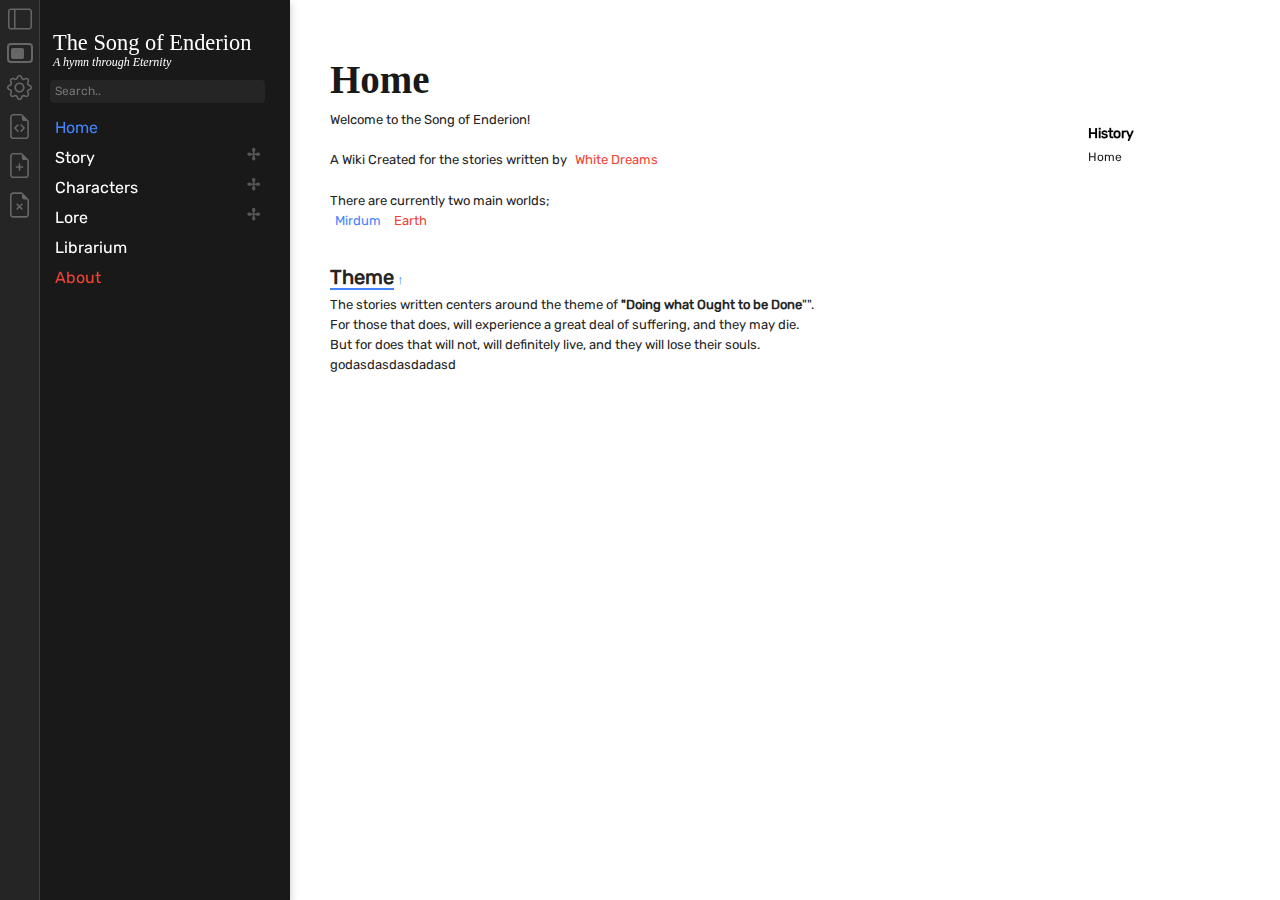
==== Project/index.html @ ec69cd26 "added backend" ====
<!DOCTYPE html>
<html lang="en">

<head>
  <meta charset="UTF-8">
  <meta name="viewport" content="width=device-width, initial-scale=1.0">
  <meta content="IE=edge,chrome=1">

  <title>Loremaster</title>

  <link rel="stylesheet" href="./.lore/css/style.css">

  <link rel="icon" href="./assets/favicon.svg">
</head> 

<body onload="start()">

  <div id="app">
    <Editor ref="editor"
            :metadata="metadata"
            @save-page="savePage"
            :cur-page-id="pageId"></Editor>

    <Confirmbox message="Delete this page?"
                id="delete-confirm"
                :handler="deletePage"></Confirmbox>

    <div class="container full" id="top">
      <!-- Sidebar for navigation -->
      <Sidebar :rerender="rerender" :metadata="metadata"></Sidebar>
      
      <!-- Card component - All contents comes here -->
      <Card :title="pageName"
            :content="content"
            :directory="metadata.directory"
            :toggle-state="toggleState"
            :page-id="pageId"
            @processed-content="(value) => $refs.editor.start(value)"
            /> 
    </div>
  </div>

  <!-- Script imports -->
  <script src=".lore/js/import/yaml.min.js"></script>
  <!-- <script src=".lore/js/import/vue.global.prod.min.js"></script> -->

  <script src=".lore/js/import/vue.global.js"></script>

  <script src=".lore/js/index.js"></script>
</body>

</html>
---- Project/.lore/css/style.css ----
/*! modern-normalize v2.0.0 | MIT License | https://github.com/sindresorhus/modern-normalize */
/*
Document
========
*/
/**
Use a better box model (opinionated).
*/
*,
::before,
::after {
  box-sizing: border-box;
}

html {
  /* Improve consistency of default fonts in all browsers. (https://github.com/sindresorhus/modern-normalize/issues/3) */
  font-family: system-ui, "Segoe UI", Roboto, Helvetica, Arial, sans-serif, "Apple Color Emoji", "Segoe UI Emoji";
  line-height: 1.15; /* 1. Correct the line height in all browsers. */
  -moz-tab-size: 4; /* 3. Use a more readable tab size (opinionated). */
  -o-tab-size: 4;
     tab-size: 4; /* 3 */
}

/*
Sections
========
*/
body {
  margin: 0; /* Remove the margin in all browsers. */
}

/*
Grouping content
================
*/
/**
1. Add the correct height in Firefox.
2. Correct the inheritance of border color in Firefox. (https://bugzilla.mozilla.org/show_bug.cgi?id=190655)
*/
hr {
  height: 0; /* 1 */
  color: inherit; /* 2 */
}

/*
Text-level semantics
====================
*/
/**
Add the correct text decoration in Chrome, Edge, and Safari.
*/
abbr[title] {
  -webkit-text-decoration: underline dotted;
          text-decoration: underline dotted;
}

/**
Add the correct font weight in Edge and Safari.
*/
b,
strong {
  font-weight: bolder;
}

/**
1. Improve consistency of default fonts in all browsers. (https://github.com/sindresorhus/modern-normalize/issues/3)
2. Correct the odd 'em' font sizing in all browsers.
*/
code,
kbd,
samp,
pre {
  font-family: ui-monospace, SFMono-Regular, Consolas, "Liberation Mono", Menlo, monospace; /* 1 */
  font-size: 1em; /* 2 */
}

/**
Add the correct font size in all browsers.
*/
small {
  font-size: 80%;
}

/**
Prevent 'sub' and 'sup' elements from affecting the line height in all browsers.
*/
sub,
sup {
  font-size: 75%;
  line-height: 0;
  position: relative;
  vertical-align: baseline;
}

sub {
  bottom: -0.25em;
}

sup {
  top: -0.5em;
}

/*
Tabular data
============
*/
/**
1. Remove text indentation from table contents in Chrome and Safari. (https://bugs.chromium.org/p/chromium/issues/detail?id=999088, https://bugs.webkit.org/show_bug.cgi?id=201297)
2. Correct table border color inheritance in Chrome and Safari. (https://bugs.chromium.org/p/chromium/issues/detail?id=935729, https://bugs.webkit.org/show_bug.cgi?id=195016)
*/
table {
  text-indent: 0; /* 1 */
  border-color: inherit; /* 2 */
}

/*
Forms
=====
*/
/**
1. Change the font styles in all browsers.
2. Remove the margin in Firefox and Safari.
*/
button,
input,
optgroup,
select,
textarea {
  font-family: inherit; /* 1 */
  font-size: 100%; /* 1 */
  line-height: 1.15; /* 1 */
  margin: 0; /* 2 */
}

/**
Remove the inheritance of text transform in Edge and Firefox.
*/
button,
select {
  text-transform: none;
}

/**
Correct the inability to style clickable types in iOS and Safari.
*/
button,
[type=button],
[type=reset],
[type=submit] {
  -webkit-appearance: button;
}

/**
Remove the inner border and padding in Firefox.
*/
::-moz-focus-inner {
  border-style: none;
  padding: 0;
}

/**
Restore the focus styles unset by the previous rule.
*/
:-moz-focusring {
  outline: 1px dotted ButtonText;
}

/**
Remove the additional ':invalid' styles in Firefox.
See: https://github.com/mozilla/gecko-dev/blob/2f9eacd9d3d995c937b4251a5557d95d494c9be1/layout/style/res/forms.css#L728-L737
*/
:-moz-ui-invalid {
  box-shadow: none;
}

/**
Remove the padding so developers are not caught out when they zero out 'fieldset' elements in all browsers.
*/
legend {
  padding: 0;
}

/**
Add the correct vertical alignment in Chrome and Firefox.
*/
progress {
  vertical-align: baseline;
}

/**
Correct the cursor style of increment and decrement buttons in Safari.
*/
::-webkit-inner-spin-button,
::-webkit-outer-spin-button {
  height: auto;
}

/**
1. Correct the odd appearance in Chrome and Safari.
2. Correct the outline style in Safari.
*/
[type=search] {
  -webkit-appearance: textfield; /* 1 */
  outline-offset: -2px; /* 2 */
}

/**
Remove the inner padding in Chrome and Safari on macOS.
*/
::-webkit-search-decoration {
  -webkit-appearance: none;
}

/**
1. Correct the inability to style clickable types in iOS and Safari.
2. Change font properties to 'inherit' in Safari.
*/
::-webkit-file-upload-button {
  -webkit-appearance: button; /* 1 */
  font: inherit; /* 2 */
}

/*
Interactive
===========
*/
/*
Add the correct display in Chrome and Safari.
*/
summary {
  display: list-item;
}

@font-face {
  font-family: "Rubik Light";
  src: local("Rubik Light"), local("Rubik-Light"), url("../font/Rubik-Light.woff2") format("woff2"), url("../font/Rubik-Light.woff") format("woff");
  font-weight: 300;
  font-style: normal;
  font-display: swap;
}
@font-face {
  font-family: "Rubik";
  src: local("Rubik Regular"), local("Rubik-Regular"), url("../font/Rubik-Regular.woff2") format("woff2"), url("../font/Rubik-Regular.woff") format("woff");
  font-weight: normal;
  font-style: normal;
  font-display: swap;
}
.mb-10 {
  margin-bottom: 10px;
}

.mt-10 {
  margin-top: 10px;
}

.ms-10 {
  margin-left: 10px;
}

.me-10 {
  margin-right: 10px;
}

.mb-15 {
  margin-bottom: 15px;
}

.mt-15 {
  margin-top: 15px;
}

.ms-15 {
  margin-left: 15px;
}

.me-15 {
  margin-right: 15px;
}

.mb-20 {
  margin-bottom: 20px;
}

.mt-20 {
  margin-top: 20px;
}

.ms-20 {
  margin-left: 20px;
}

.me-20 {
  margin-right: 20px;
}

.mb-25 {
  margin-bottom: 25px;
}

.mt-25 {
  margin-top: 25px;
}

.ms-25 {
  margin-left: 25px;
}

.me-25 {
  margin-right: 25px;
}

.breadcrumbs {
  padding: 10px;
  margin-bottom: 10px;
  border-radius: 10px;
  background-color: #f8fbff;
  font-size: 13px;
}
.breadcrumbs .button {
  color: rgba(37, 37, 37, 0.9);
}

@media screen and (max-width: 500px) {
  .breadcrumbs {
    font-size: 12px;
    padding: 5px;
    margin-bottom: 5px;
  }
}
.btn {
  padding: 5px 10px 5px 10px;
  border: none;
  border-radius: 5px;
  width: 100%;
  background-color: #4584FF;
  color: white;
  transition: 0.1s linear;
  -webkit-user-select: none;
     -moz-user-select: none;
          user-select: none;
  cursor: pointer;
  font-weight: 100 !important;
  font-style: normal;
  font-size: 14px;
}
.btn:hover {
  transform: scale(1.1);
}
.btn:active {
  transform: scale(1);
}

.btn-active {
  background-color: #252525 !important;
}

.btn-blue {
  background-color: #4584FF !important;
  color: white;
}

.btn-red {
  background-color: #191919 !important;
  color: white;
}

.card-container {
  display: flex;
  height: 100%;
  flex-direction: column;
  justify-content: space-evenly;
  margin-left: 70px;
  height: 100%;
  width: 100%;
}

.card {
  max-width: 800px;
  padding: 30px;
  margin-left: 230px;
  color: #252525;
  font-size: 13px;
  font-family: Rubik Light;
  line-height: 20px;
  overflow: auto;
  transition: 0.3s linear;
}
.card blockquote {
  font-style: italic;
  border-left: 5px solid #4584FF;
  padding-left: 30px;
  margin-left: 10px;
}
.card p {
  margin: 0px !important;
}
.card .button {
  margin: 0px !important;
}
.card #card-content h1, .card #card-content h2, .card #card-content h3, .card #card-content h4, .card #card-content h5, .card #card-content h6 {
  margin-bottom: 5px !important;
}
.card #card-content h2 {
  border-bottom: 2px solid #4584ff;
  width: -moz-fit-content;
  width: fit-content;
}
.card #card-content .header1 {
  -webkit-user-select: none;
     -moz-user-select: none;
          user-select: none;
  display: flex;
  align-items: baseline;
}

#title {
  margin: 0px;
  margin-bottom: 10px;
  margin-top: 30px;
  color: #191919;
  font-size: 3em !important;
  font-family: Cambria !important;
  line-height: 40px;
}

.no-scroll {
  overflow: hidden;
}

@media screen and (max-width: 900px) {
  .card-container {
    margin-left: 50px;
  }
  #title {
    font-size: 2.5em;
  }
}
@media screen and (max-width: 500px) {
  .card-container {
    margin-left: 20px;
  }
  .card {
    padding-top: 10px;
  }
  #title {
    margin-top: 10px;
    transition: 0.4s linear;
  }
}
@media screen and (max-width: 700px) {
  .card {
    margin-left: 0px;
  }
}
.toc {
  display: flex;
  flex-direction: column;
  max-width: 500px;
  min-width: 150px;
  width: -moz-fit-content;
  width: fit-content;
  padding: 10px;
  border-radius: 5px;
  background-color: #f8fbff;
}
.toc .toc-title {
  font-weight: bold;
  font-size: 14px;
  text-align: center;
  margin: 0px;
}
.toc .H2 {
  margin-left: 1em !important;
}
.toc .H3 {
  margin-left: 2em !important;
}
.toc .H4 {
  margin-left: 3em !important;
}
.toc .H5 {
  margin-left: 4em !important;
}
.toc .H6 {
  margin-left: 5em !important;
}

.side-toc {
  width: 150px;
  position: fixed;
  top: 120px;
  right: 50px;
  z-index: 90000;
  padding: 5px;
  background-color: transparent;
}
.side-toc h1 {
  margin-bottom: 5px !important;
  text-align: start !important;
  padding: 1px 3px 1px 3px !important;
}
.side-toc a {
  font-size: 12px;
  color: #191919;
}
.side-toc #history-content {
  display: flex;
  flex-direction: column;
}

@media screen and (max-width: 1100px) {
  .side-toc {
    display: none;
  }
}
.confirmbox {
  width: 100%;
  height: 100%;
  z-index: 9999999;
  display: flex;
  justify-content: center;
  align-items: center;
  background-color: rgba(25, 25, 25, 0.2);
  position: absolute;
}
.confirmbox .box {
  width: 200px;
  padding: 20px;
  border-radius: 10px;
  display: flex;
  flex-direction: column;
  justify-content: center;
  align-items: center;
  background-color: white;
}
.confirmbox .box .buttons {
  display: flex;
  gap: 20px;
}

.dropdown {
  width: 100%;
  font-size: 14px;
  border: 1px solid rgba(37, 37, 37, 0.2);
  padding: 4px;
  border-radius: 3px;
}
.dropdown:focus {
  outline: 2px solid #4584FF;
}

#editmode {
  width: -moz-fit-content;
  width: fit-content;
  height: 100%;
}
#editmode h1 {
  font-size: 1.4em;
  font-family: cambria;
  font-weight: 100;
}

.btn--dark:hover {
  outline: 2px solid white;
  transform: scale(1);
}

.btn--red {
  background-color: #F44336 !important;
}

.template-list {
  width: 100%;
  -webkit-user-select: none;
     -moz-user-select: none;
          user-select: none;
}
.template-list h2 {
  font-size: 1.4em;
  font-family: cambria;
  font-weight: 100;
  margin-bottom: 3px;
}
.template-list select {
  padding: 10px;
  width: 100%;
  border: none;
  color: white;
  background-color: #252525;
}
.template-list select::-webkit-scrollbar {
  width: 0.5em;
}
.template-list select::-webkit-scrollbar-track {
  box-shadow: inset 0 0 6px rgba(0, 0, 0, 0.3);
}
.template-list select::-webkit-scrollbar-thumb {
  background-color: #4584FF;
}

.editor-container {
  position: fixed;
  height: 100%;
  width: 100%;
  display: grid;
  place-items: center;
  background-color: rgba(0, 0, 0, 0.36);
  z-index: 999999999;
}

#editor {
  width: 60vw;
  height: 100%;
  padding: 30px;
  gap: 10px;
  background-color: white;
  color: #191919;
}

.textbox {
  width: 100%;
}
.textbox h1 {
  margin: 0px;
  font-weight: 100;
  color: #4584FF;
}

#textarea {
  width: 100%;
  height: 84%;
  border: none;
  outline: none;
  margin-top: 20px;
  font-size: 13px;
  line-height: 17px;
  resize: none;
}
#textarea::-webkit-scrollbar {
  width: 0.5em;
}
#textarea::-webkit-scrollbar-track {
  box-shadow: inset 0 0 6px rgba(0, 0, 0, 0.3);
}
#textarea::-webkit-scrollbar-thumb {
  background-color: #4584FF;
}

.hr {
  margin: 10px 0px;
  border: 1px solid rgba(37, 37, 37, 0.2);
}

.editor-options {
  width: 150px;
  border-left: 1px solid rgba(37, 37, 37, 0.2);
  padding-left: 10px;
}
.editor-options .tab-options h1 {
  margin: 0px;
  font-size: 15px;
}

.path-select {
  font-size: 14px;
}

.table .category {
  width: -moz-fit-content;
  width: fit-content;
}

.invalid {
  outline: 2px solid #F44336;
}

.checkbox {
  display: flex;
  justify-content: center;
  align-items: center;
  margin-top: 5px;
}
.checkbox input {
  width: 16px;
  height: 16px;
  margin-right: 4px;
  accent-color: #4584FF;
}
.checkbox span {
  vertical-align: middle;
  color: #727272;
  font-size: 12px;
}

@media screen and (max-width: 1000px) {
  #editor {
    width: 80vw;
  }
}
@media screen and (max-width: 800px) {
  #editor {
    width: 100vw;
  }
}
.input {
  outline: none;
  border: 1px solid rgba(37, 37, 37, 0.2);
  padding: 4px;
  font-size: 12px;
  border-radius: 3px;
}
.input:focus {
  outline: 2px solid #4584FF;
}

.boxes {
  border-radius: 3px;
}

.profilebox {
  float: right;
  display: block;
  min-height: 100px;
  width: 250px;
  border-radius: 10px;
  padding: 8px;
  margin-left: 20px;
  margin-bottom: 10px;
  background-color: #f8fbff;
  font-size: 12px;
  transition: 0.5s linear;
}
.profilebox .tab-buttons {
  text-align: center;
}
.profilebox .profile--image {
  max-height: 500px;
  width: 100%;
  -o-object-fit: contain;
     object-fit: contain;
  transition: 0.5s linear;
}
.profilebox .profile--title {
  display: inline-block;
  width: 100%;
  border-radius: 5px;
  padding: 6px;
  margin-bottom: 10px;
  background-color: #4584FF;
  color: white;
  text-align: center;
  font-size: 16px;
}

.profilebox ul {
  margin: 0px;
  padding: 0px;
  padding-left: 12px;
}
.profilebox td {
  padding: 0px;
}
.profilebox .category--name {
  width: 100%;
  border-radius: 5px;
  background-color: #4584FF;
  color: white;
  text-align: center;
  font-size: 13px;
}
.profilebox .entry--name {
  font-weight: bold;
  vertical-align: text-top;
  text-align: start;
  min-width: 100px;
}
.profilebox .entry--value {
  margin-left: 10px;
}

@media screen and (max-width: 800px) {
  .profilebox {
    width: 230px;
    font-size: 11px;
    line-height: 15px;
  }
  .profilebox .profile--image {
    max-height: 350px;
  }
  .profilebox table {
    width: 100%;
  }
}
@media screen and (max-width: 500px) {
  .profilebox {
    float: none;
    width: 100%;
    margin-left: 0px;
    margin-bottom: 20px;
    font-size: 12px;
  }
  .profilebox .profile--image {
    max-height: 500px;
  }
  .profilebox .category--name {
    padding: 4px;
  }
}
.searchbox {
  width: 100%;
  border-radius: 4px;
  border: none;
  padding: 5px;
  background-color: #252525;
  color: white;
  font-size: 12px;
  font-family: Rubik;
}

.searchbox-area {
  margin-right: 5px;
  width: 100%;
}

#suggestions {
  position: absolute;
  background-color: #252525;
  width: 62%;
  border-bottom-left-radius: 6px;
  border-bottom-right-radius: 6px;
}

.suggestion-item {
  padding: 5px;
  border-top: 1px solid rgba(255, 255, 255, 0.12);
  font-size: 13px;
  cursor: pointer;
  transition: 0.1s ease-in;
}
.suggestion-item:hover {
  background-color: #4584FF;
}

.sidebar {
  position: fixed;
  height: 100%;
  min-height: 400px;
  z-index: 1;
}

#sidebarobj {
  left: 0px;
}

.user {
  width: 250px;
  margin-left: 40px;
  padding: 20px;
  padding-left: 10px;
  height: 100%;
  position: fixed;
  top: 0px;
  left: 0px;
  left: 0px;
  z-index: -1;
  background-color: #191919;
  color: white;
  transition: 0.3s ease-in-out;
  box-shadow: rgba(0, 0, 0, 0.24) 0px 3px 8px;
}

.titles {
  margin: 10px 3px;
}
.titles .title {
  margin: 0px;
  font-size: 1.4em;
  font-family: cambria;
  font-weight: 100;
}
.titles .subtitle {
  margin: 0px;
  font-size: 12px;
  font-family: cambria;
  font-weight: 300;
  font-style: italic;
  text-align: justify;
}

.nav-links {
  line-height: 30px;
  font-family: Rubik Light;
  -webkit-user-select: none;
     -moz-user-select: none;
          user-select: none;
}
.nav-links .button--showsub {
  float: right;
  color: rgba(255, 255, 255, 0.2666666667);
  transition: 0.2s ease-in-out;
  transform: scale(1);
  -webkit-user-select: none;
     -moz-user-select: none;
          user-select: none;
}
.nav-links .button--showsub:hover {
  transform: scale(1.1);
}
.nav-links .button--showsub:active {
  transform: scale(0.9);
}
.nav-links .button--mainnav .button {
  background-color: transparent;
  text-align: left;
  transition: 0.2s linear !important;
}
.nav-links .button--mainnav .button:hover {
  color: #4584FF;
}
.nav-links .button--mainnav .button--autolink {
  color: white;
}
.nav-links .button--subnav {
  font-size: 13px;
  line-height: 15px;
  margin-left: 10px;
}
.nav-links .hide-subnav {
  display: none;
}
.nav-links .button--active .button {
  color: #4584FF !important;
}

.close {
  display: none;
  float: right;
  margin-top: 10px;
  margin-right: -5px;
  padding: 2px 6px;
  border: none;
  border-radius: 4px;
  background-color: transparent;
  color: white;
  font-size: 1.4em;
  cursor: pointer;
  transition: 0.1s ease-in-out;
}
.close:hover {
  background-color: #4584FF;
  transform: scale(1.1);
  box-shadow: rgba(0, 0, 0, 0.24) 0px 3px 8px;
}
.close:active, .close :focus {
  transform: scale(0.9);
}

@media screen and (max-width: 900px) {
  .card {
    margin-left: 0px;
  }
  #sidebarobj {
    left: -500px;
  }
}
.button--sidebaredit {
  width: 100%;
  padding: 2px 5px;
  border: none;
  border-radius: 4px;
  display: flex;
  justify-content: center;
  align-items: center;
  flex-shrink: 0;
  background-color: transparent;
  color: white;
  font-size: 1.3em;
  cursor: pointer;
  z-index: 999;
  transition: 0.1s ease-in-out;
  display: flex;
  justify-content: center;
  align-items: center;
}
.button--sidebaredit:hover {
  transform: scale(1.1);
}
.button--sidebaredit:hover svg {
  fill: #4584ff;
}
.button--sidebaredit:active, .button--sidebaredit :focus {
  transform: scale(0.9);
}
.button--sidebaredit svg {
  fill: rgba(255, 255, 255, 0.3);
}

.editor-bar {
  height: 100%;
  width: 40px;
  padding: 0px;
  padding-top: 5px;
  border-right: 1px solid rgba(255, 255, 255, 0.12);
  display: flex;
  flex-direction: column;
  align-items: center;
  gap: 10px;
  background-color: #252525;
}

.warning {
  position: relative;
  transition: all 0.4s ease;
}
.warning .content {
  position: absolute;
  right: 0px;
  top: 30px;
  width: -moz-fit-content;
  width: fit-content;
  font-size: 14px;
  margin: 10px 0px;
  padding: 2px 5px;
  border-radius: 3px;
  background-color: #4584FF;
  color: white;
}

.spoiler {
  background-color: #252525 !important;
}

@media screen and (max-width: 500px) {
  .warning {
    width: 50px;
    top: -40px;
    right: 10px;
    position: absolute;
  }
  .warning span {
    font-size: 12px !important;
    width: 90px !important;
    text-align: center;
  }
}
.button {
  padding: 3px 5px 3px 5px;
  margin-right: 5px;
  border: none;
  border-radius: 5px;
  background-color: transparent;
  color: #191919;
  font-weight: bold;
  transition: 0.3s linear;
  cursor: pointer;
}
.button:hover {
  background-color: #4584FF;
  color: white;
}

.button--active {
  color: #4584FF;
}

.button--autolink {
  background-color: transparent;
  color: #4584FF;
  font-weight: 400;
}

.button--error {
  color: #F44336;
  font-weight: 400;
}
.button--error:hover {
  background-color: #F44336;
  color: white;
}

.button--toc {
  padding: 1px 3px 1px 3px;
  width: -moz-fit-content;
  width: fit-content;
  margin: 0px;
  line-height: 16px;
  border-radius: 3px;
  color: #4584FF;
  text-decoration: none;
  font-weight: normal;
  -webkit-user-select: none;
     -moz-user-select: none;
          user-select: none;
}

.toggle {
  width: 26px;
  display: flex;
}
.toggle input[type=checkbox] {
  height: 0;
  width: 0;
  visibility: hidden;
}
.toggle label {
  cursor: pointer;
  text-indent: -9999px;
  width: 26px;
  height: 20px;
  border: 2px solid rgba(255, 255, 255, 0.3);
  display: block;
  border-radius: 4px;
  position: relative;
}
.toggle label:after {
  content: "";
  position: absolute;
  top: 3px;
  left: 2px;
  width: 13px;
  height: 11px;
  background: rgba(255, 255, 255, 0.3);
  border-radius: 2px;
  transition: 0.3s;
}
.toggle input:checked + label:after {
  left: calc(100% - 2px);
  transform: translateX(-100%);
  background: #4584FF;
}
.toggle label:active:after {
  width: width30px;
  border: 2px solid #4584FF;
}

* {
  font-family: Rubik;
}

*, html {
  scroll-behavior: smooth !important;
}

html {
  overflow-x: hidden;
  overflow-y: scroll;
  margin-right: calc(-1 * (100vw - 100%)) !important;
}

body {
  background-color: white;
  height: 100vh;
}
body::-webkit-scrollbar {
  width: 0.5em;
}
body::-webkit-scrollbar-track {
  box-shadow: inset 0 0 6px rgba(0, 0, 0, 0.3);
}
body::-webkit-scrollbar-thumb {
  background-color: #4584FF;
}

.container {
  display: flex;
  width: 100vw;
}

.full {
  width: 100%;
  height: 100%;
}

.hide {
  display: none !important;
}

.error {
  color: #F44336;
  font-family: monospace;
}

.inputs {
  display: flex;
  justify-content: space-between;
  align-items: center;
  margin-bottom: 10px;
}

.flex {
  display: flex;
  gap: 5px;
}

.flex-c {
  flex-direction: column;
}

.flex-r {
  flex-direction: row;
}

.flex-between {
  justify-content: space-between;
}

.flex-align {
  align-items: center;
}

.width-100 {
  width: 100%;
}

.pos-relative {
  position: relative;
}

.float-bottom {
  position: absolute;
  bottom: 0;
}

.mt-15 {
  margin-top: 15px;
}/*# sourceMappingURL=style.css.map */
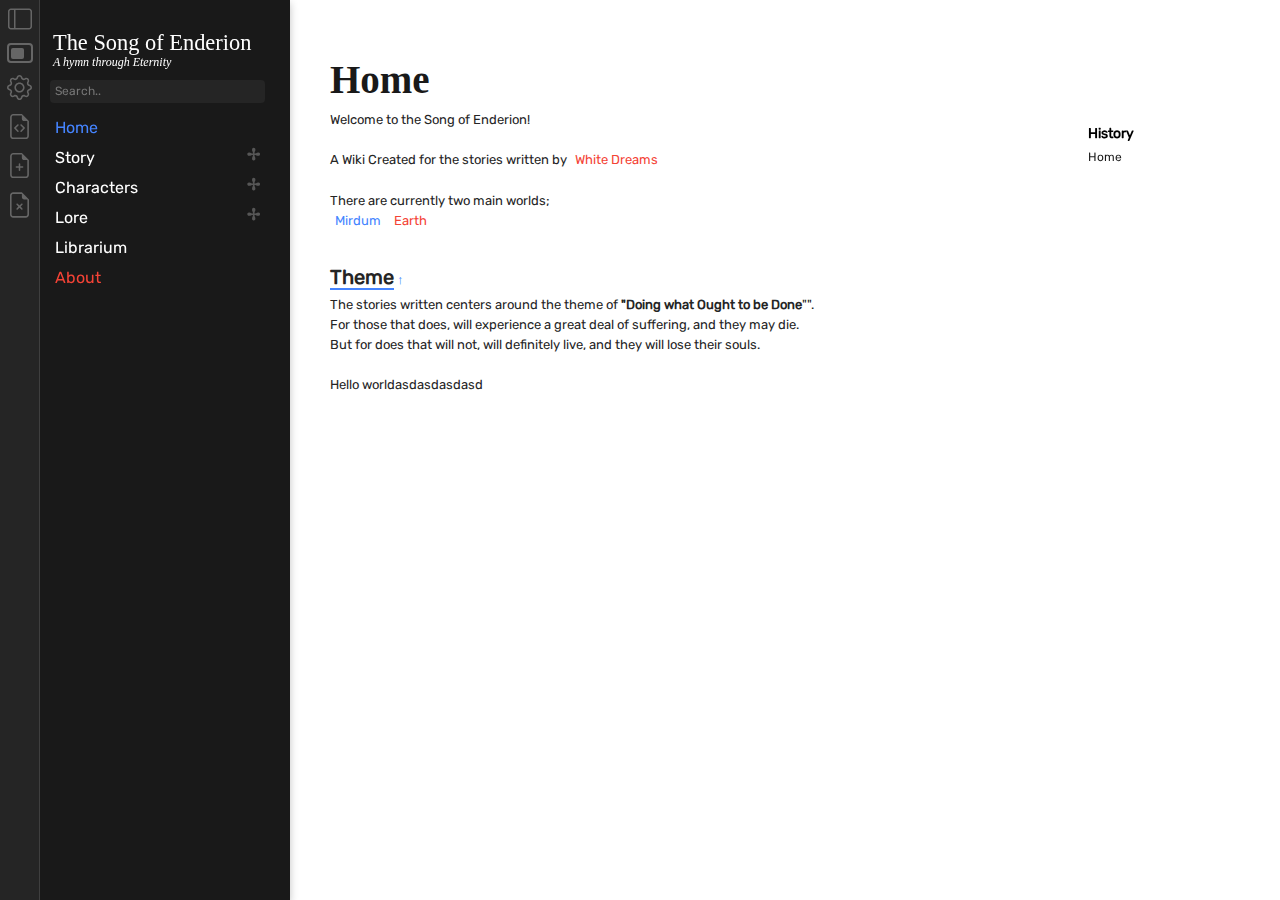
==== commit a2028e60: "added basic tags, image feature, some other fixes" ====
--- a/Project/index.html
+++ b/Project/index.html
@@ -14,8 +14,11 @@
 </head> 
 
 <body onload="start()">
+  
+
 
   <div id="app">
+    
     <Editor ref="editor"
             :metadata="metadata"
             @save-page="savePage"
@@ -41,12 +44,12 @@
   </div>
 
   <!-- Script imports -->
-  <script src=".lore/js/import/yaml.min.js"></script>
+  
   <!-- <script src=".lore/js/import/vue.global.prod.min.js"></script> -->
 
   <script src=".lore/js/import/vue.global.js"></script>
-
   <script src=".lore/js/index.js"></script>
+  
 </body>
 
 </html>--- a/Project/.lore/css/style.css
+++ b/Project/.lore/css/style.css
@@ -378,6 +378,7 @@
   max-width: 800px;
   padding: 30px;
   margin-left: 230px;
+  min-height: 100vh;
   color: #252525;
   font-size: 13px;
   font-family: Rubik Light;
@@ -452,6 +453,16 @@
     margin-left: 0px;
   }
 }
+#page-tags hr {
+  border: 1px solid rgba(25, 25, 25, 0.1);
+}
+#page-tags button {
+  color: rgba(37, 37, 37, 0.4);
+}
+#page-tags button:hover {
+  color: white;
+}
+
 .toc {
   display: flex;
   flex-direction: column;
@@ -490,7 +501,7 @@
   position: fixed;
   top: 120px;
   right: 50px;
-  z-index: 90000;
+  z-index: 2;
   padding: 5px;
   background-color: transparent;
 }
@@ -516,7 +527,7 @@
 .confirmbox {
   width: 100%;
   height: 100%;
-  z-index: 9999999;
+  z-index: 100;
   display: flex;
   justify-content: center;
   align-items: center;
@@ -605,7 +616,7 @@
   display: grid;
   place-items: center;
   background-color: rgba(0, 0, 0, 0.36);
-  z-index: 999999999;
+  z-index: 50;
 }
 
 #editor {
@@ -715,6 +726,14 @@
 
 .boxes {
   border-radius: 3px;
+}
+
+.frame {
+  position: fixed;
+  width: 100vw;
+  height: 20px;
+  background-color: #4584FF;
+  z-index: 10100000000000000000000;
 }
 
 .profilebox {
@@ -845,7 +864,7 @@
   position: fixed;
   height: 100%;
   min-height: 400px;
-  z-index: 1;
+  z-index: 0;
 }
 
 #sidebarobj {
